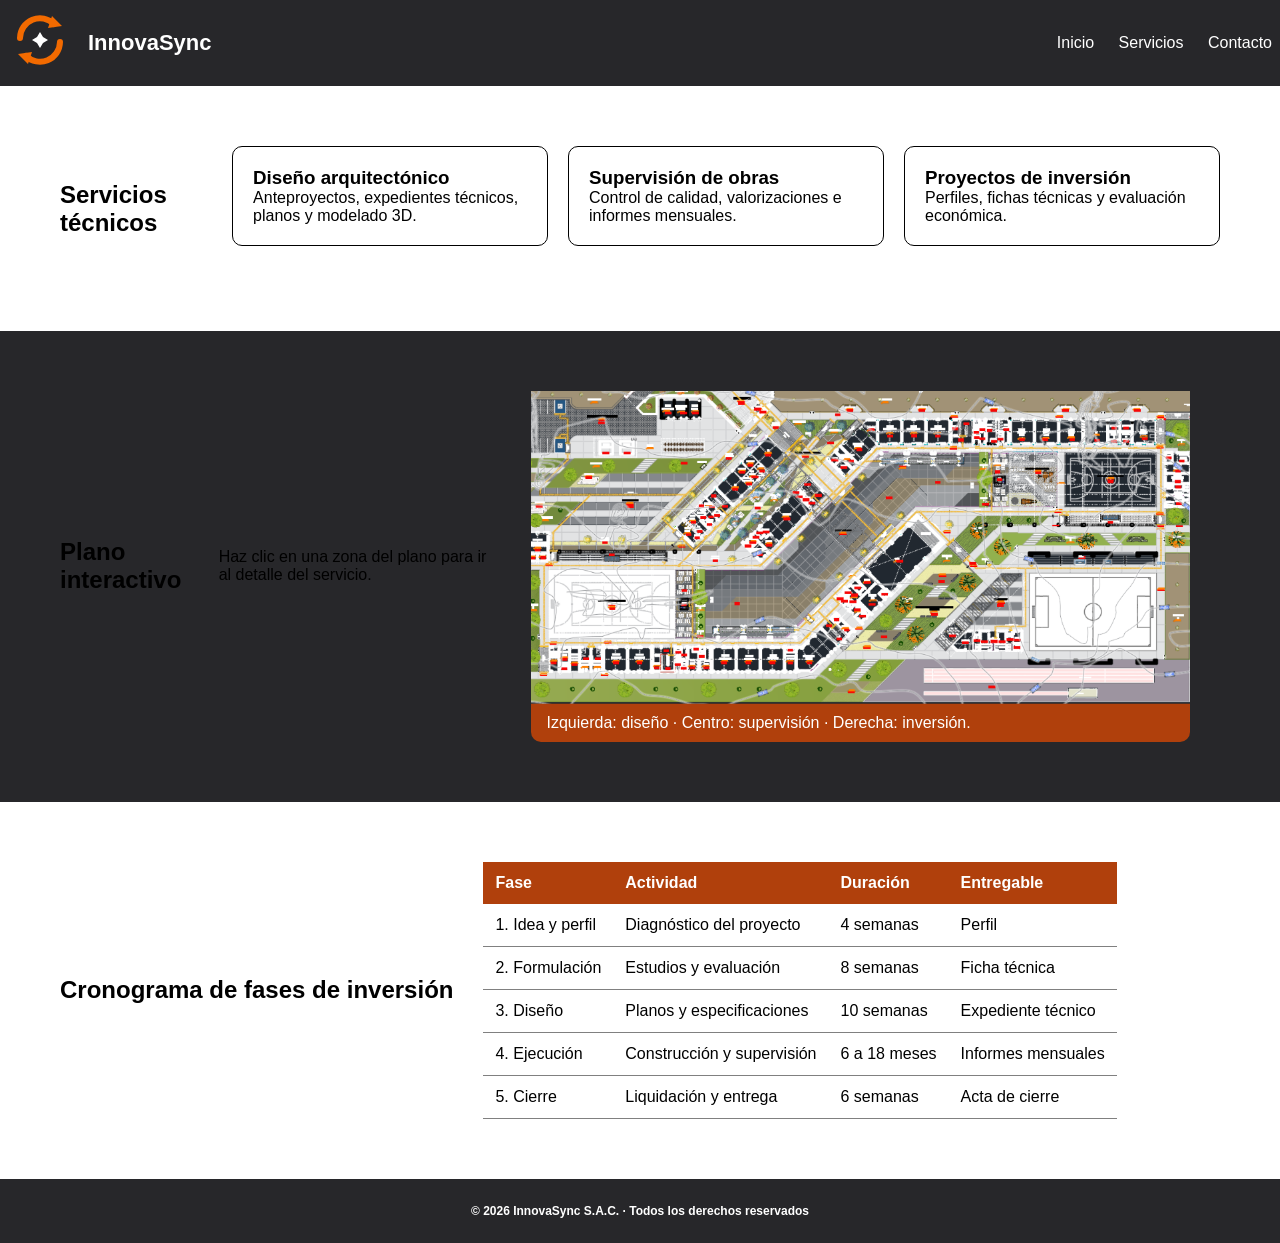
==== servicios.html @ 4c3e7a04 "subiedo mi PA_002" ====
<!DOCTYPE html>
<html lang="en">
<head>
    <meta charset="UTF-8">
    <meta name="viewport" content="width=device-width, initial-scale=1.0">
    <title>Servicios</title>
    <link rel="stylesheet" href="./css/styles.css">
</head>
<body>
    <header>
        <div class="barra">
            <span class="logo_name"><svg class="logo">
                <path d="M12 30a20 20 0 0 1 34-14M52 34a20 20 0 0 1-34 14" fill="none" stroke="#F26A00" stroke-width="6" stroke-linecap="round"/>
                <path d="M44 8l10 10-14 2zM20 56L10 46l14-2z" fill="#F26A00"/>
                <path d="M32 24l3 5 5 3-5 3-3 5-3-5-5-3 5-3z" fill="#fff"/>
            </svg>InnovaSync</span>
            <nav class="nav">
                <a href="index.html">Inicio</a>
                <a href="servicios.html">Servicios</a>
                <a href="contacto.html">Contacto</a>
            </nav>
        </div>
    </header>
    
    <main>
        <section class="seccion">
            <div class="contenedor">
                <h2>Servicios técnicos</h2>
                <div class="actividades">
                    <div class="actividad" id="arquitectura">
                        <h3>Diseño arquitectónico</h3>
                        <p>Anteproyectos, expedientes técnicos, planos y modelado 3D.</p>
                    </div>
                    <div class="actividad" id="supervision">
                        <h3>Supervisión de obras</h3>
                        <p>Control de calidad, valorizaciones e informes mensuales.</p>
                    </div>
                    <div class="actividad" id="inversion">
                        <h3>Proyectos de inversión</h3>
                        <p>Perfiles, fichas técnicas y evaluación económica.</p>
                    </div>
                </div>
            </div>
        </section>

        <section class="seccion tono">
            <div class="contenedor">
                <h2>Plano interactivo</h2>
                <p>Haz clic en una zona del plano para ir al detalle del servicio.</p>
                <figure>
                    <div class="contenedor_plano">
                        <img src="./imagenes/plano.png" width="100%" height="100%" usemap="#mapa-plano" alt="Plano de Obra">
                    </div>
                    <figcaption>Izquierda: diseño · Centro: supervisión · Derecha: inversión.</figcaption>
                    </figure>

                <map name="mapa-plano">
                    <area shape="rect" coords="30,90,300,525" href="#arquitectura" alt="Diseño arquitectónico">
                    <area shape="rect" coords="315,90,600,525" href="#supervision" alt="Supervisión de obras">
                    <area shape="rect" coords="615,90,870,525" href="#inversion" alt="Proyectos de inversión">
                </map>
            </div>
        </section>

        <section class="seccion">
            <div class="contenedor">
                <h2>Cronograma de fases de inversión</h2>
                <div class="contenedor_tabla">
                    <table>
                        <thead>
                        <tr>
                            <th>Fase</th>
                            <th>Actividad</th>
                            <th>Duración</th>
                            <th>Entregable</th>
                        </tr>
                        </thead>
                        <tbody>
                        <tr><td>1. Idea y perfil</td><td>Diagnóstico del proyecto</td><td>4 semanas</td><td>Perfil</td></tr>
                        <tr><td>2. Formulación</td><td>Estudios y evaluación</td><td>8 semanas</td><td>Ficha técnica</td></tr>
                        <tr><td>3. Diseño</td><td>Planos y especificaciones</td><td>10 semanas</td><td>Expediente técnico</td></tr>
                        <tr><td>4. Ejecución</td><td>Construcción y supervisión</td><td>6 a 18 meses</td><td>Informes mensuales</td></tr>
                        <tr><td>5. Cierre</td><td>Liquidación y entrega</td><td>6 semanas</td><td>Acta de cierre</td></tr>
                        </tbody>
                    </table>
                </div>
            </div>
        </section>
    </main>
    <footer class="footer footer_contacto">
        <p>© 2026 InnovaSync S.A.C. · Todos los derechos reservados</p>
    </footer>
</body>
</html>
---- css/styles.css ----
body{
    margin: 0; 
    font-family: Arial, Helvetica, sans-serif;

}

*{
    margin: 0;
    padding: 0;
    box-sizing: border-box;
}

header{
background: #27272a;
padding: 8px;
}

.barra{
display: flex;
justify-content: space-between;
align-items: center;
flex-wrap: wrap;
}

.logo_name{
    display: flex;
    align-items: center;
    gap: 10px;
    color: white;
    text-decoration: none;
    font-size: 22px;
    font-weight: bold;
}

.logo{
    width: 70px;
    height: 70px;
}

.nav a{
    color: white;
    text-decoration: none;
    margin-left: 20px;
    border-bottom: 2px solid transparent;
    transition: border-color 0.3s;
}

nav a:hover{
        border-bottom-color: orange;
    }

.portada{
    position: relative;
}

img{
    max-width: 100%;
    height: auto;
    display: block;
}

.portada_img{
    width: 100%;
    height: 400px;
    object-fit: cover;
    display: block;
}

.text_portada{
    position: absolute;
    top: 0;
    left: 0;
    width: 100%;
    height: 50%;
    background: rgba(11, 46, 92, 0.6);   /* capa azul semitransparente */
    color: white;
    display: flex;
    flex-direction:column;
    justify-content:flex-end;
    align-items:center;
    padding: 0 ;
}

.boton{
    display: inline-block;
    background: orange;
    color: white;
    padding: 12px 28px;
    border: none;
    border-radius: 30px;
    font-size: 16px;
    font-weight: bold;
    text-decoration: none;
    
}

.boton:hover {
    transform: scale(1.05);
}

.seccion{
    padding: 50px;
    display: flex;
    align-items: center;
    gap: 20px;
    padding: 60px;
}

.contenedor{
    display: flex;
    gap: 30px;
    align-items: center;
    flex:1;
}

.tono{
    background: #27272a;
}

.col > * {
    flex: 1;                
}
.actividades{
    display: grid;
    grid-template-columns: repeat(3, 1fr);
    gap: 20px;
    margin-bottom: 25px;
    
}

.actividad{
    background: white;
    border: 1px solid;
    border-radius: 10px;
    padding: 20px;
}

.actividad:hover{
    box-shadow:  0 5px 10px rgba(237, 97, 3, 0.877);
}

.texto{
    color: white;
    font-size: 16px;
    font-weight: bold;
}

.footer{
    font-size: 12px;
    font-weight: bold;
    text-align: center;
    padding: 25px 20px;
}


/*LA PARTE DE CONTACRO*/

.contacto{
    align-items: flex-start;
    padding: 0 20px;
}

.info_contacto{
    background-color: #27272a;
    color: white;
    padding: 20px;
    border-radius: 12px;
    line-height: 1.8;
}

/*----- INICIA PROPIEDADES DEL FORMULARIO*/
fieldset{
    border: 1px solid rgb(33, 32, 32);
    border-radius: 10px;
    margin: 0 0 20px 0;
    padding: 15px;
}

legend{
    color: rgb(238, 90, 4);
    font-weight: bold;
    padding: 0;

}

label {
    display: block;
    margin-bottom: 6px;
    margin-top: 15px;
    font-weight: 300;
    
}

input[type="text"], input[type="email"], input[type="tel"],select, textarea {
    display: block;
    width: 100%;
    padding: 10px;
    margin-top: 5px;
    font-size: 16px;
    border: 1px solid rgb(25, 25, 25);
    border-radius: 6px;
    gap: 4;
}

.check{
    display: inline-flex;
    width: auto;
}

input[type="checkbox"] {
    display: flex;
    align-items: center;
    width: 18px;
    height: 18px;
    gap: 10px;
    cursor: pointer;
    margin-right: 15px;
}

input:focus, select:focus, textarea:focus {
    outline: none;
    border-color: #F26A00;
    box-shadow: 0 0 0 3px rgba(242, 106, 0, 0.15);
}

footer{
    margin: 0; 
}

.footer_contacto{
    background-color: #27272a;
    color: white;
}

/*---- PARA EL PLANO*/

.contenedor_plano{
    overflow: auto;
}

.contenedor_plano img{
    max-width: none;
}

figure{
    margin: 0;
    background: rgb(176, 64, 12);
    border-radius: 10px;
}
figcaption {
    color: white;
    padding: 10px 15px;
    font-size: 16px;
}

.contenedor_tabla{
    overflow: auto;
}

table{
    width: 100%;
    min-width: 600px;
    border-collapse: collapse;
}

th {
    background: rgb(176, 64, 12);
    color: white;
    padding: 12px;
    text-align: left;
}

td {
    padding: 12px;
    border-bottom: 1px solid gray;
}


@media (max-width: 700px)
{
.barra{
    justify-content: center;
}
nav{
    margin-top: 10px;
};

.actividad{
    grid-template-columns: 1fr;
}
}
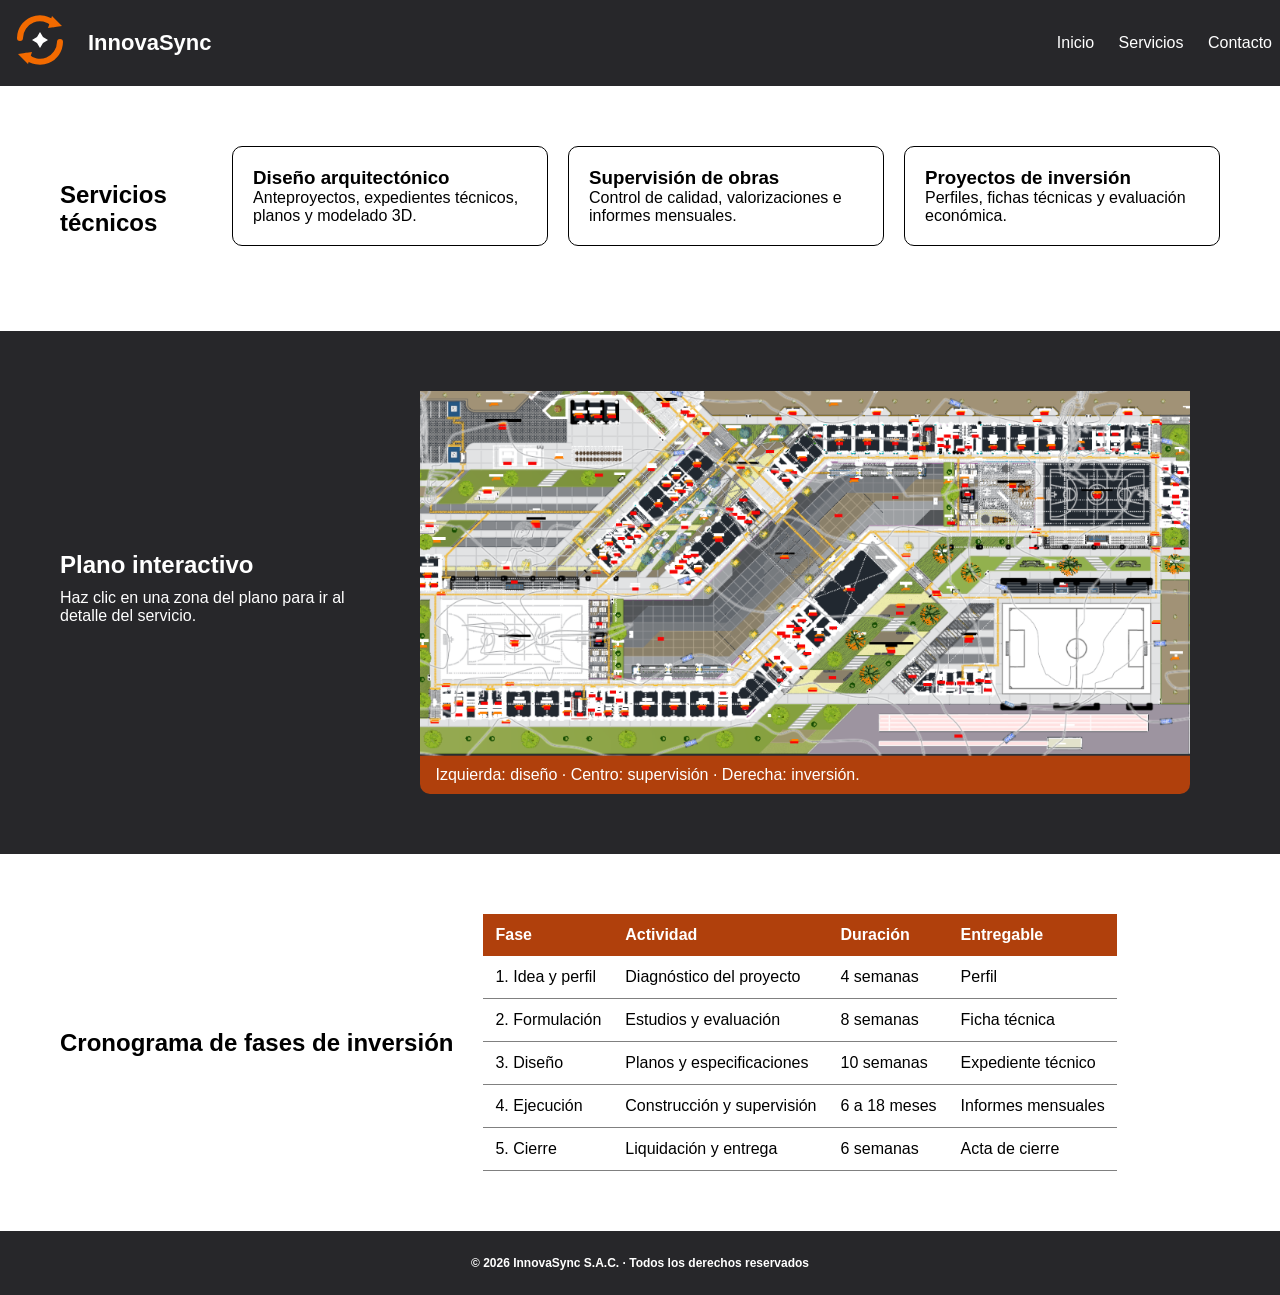
==== commit c9b5bfe6: "subiendo detalle de letra" ====
--- a/servicios.html
+++ b/servicios.html
@@ -45,8 +45,10 @@
 
         <section class="seccion tono">
             <div class="contenedor">
-                <h2>Plano interactivo</h2>
-                <p>Haz clic en una zona del plano para ir al detalle del servicio.</p>
+                <div>
+                <h2 class="txt_plano">Plano interactivo</h2>
+                <p class="txt_plano">Haz clic en una zona del plano para ir al detalle del servicio.</p>
+                </div>
                 <figure>
                     <div class="contenedor_plano">
                         <img src="./imagenes/plano.png" width="100%" height="100%" usemap="#mapa-plano" alt="Plano de Obra">
--- a/css/styles.css
+++ b/css/styles.css
@@ -242,6 +242,12 @@
     max-width: none;
 }
 
+.txt_plano {
+    color: white;
+    margin-bottom: 10px;
+
+}
+
 figure{
     margin: 0;
     background: rgb(176, 64, 12);
